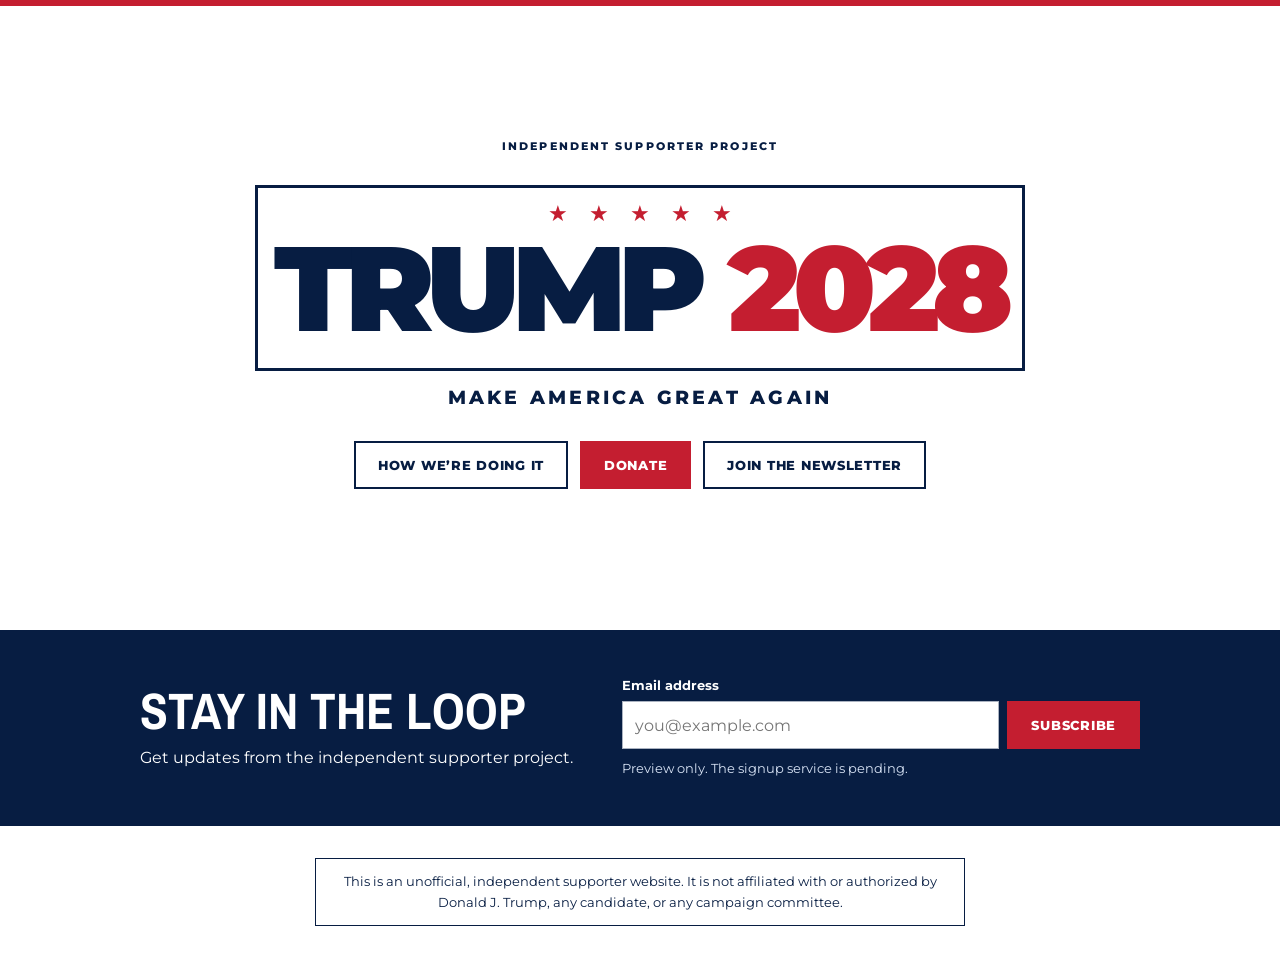
==== move-america-forward/index.html @ dd056a46 "Publish Move America Forward site" ====
<!doctype html>
<html lang="en">
<head>
  <meta charset="utf-8">
  <meta name="viewport" content="width=device-width, initial-scale=1">
  <meta name="description" content="An independent Trump 2028 supporter project.">
  <title>Trump 2028 | Independent Supporters</title>
  <link rel="preconnect" href="https://fonts.googleapis.com">
  <link rel="preconnect" href="https://fonts.gstatic.com" crossorigin>
  <link href="https://fonts.googleapis.com/css2?family=Archivo+Narrow:wght@700&family=Montserrat:wght@400;600;700;800;900&display=swap" rel="stylesheet">
  <link rel="stylesheet" href="styles.css">
  <script src="site.js" defer></script>
</head>
<body>
  <main>
    <section class="hero" aria-labelledby="headline">
      <p class="eyebrow">Independent supporter project</p>
      <div class="wordmark">
        <div class="stars" aria-hidden="true">★ ★ ★ ★ ★</div>
        <h1 id="headline">TRUMP <span>2028</span></h1>
      </div>
      <p class="slogan">Make America Great Again</p>
      <div class="actions">
        <a class="button button-outline" href="how.html">How we’re doing it</a>
        <a class="button" href="donate.html">Donate</a>
        <a class="button button-outline" href="#newsletter">Join the newsletter</a>
      </div>
    </section>
    <section class="newsletter" id="newsletter" aria-labelledby="newsletter-title">
      <div class="newsletter-inner">
        <div>
          <h2 id="newsletter-title">Stay in the loop</h2>
          <p>Get updates from the independent supporter project.</p>
        </div>
        <form id="signup">
          <label for="email">Email address</label>
          <div class="form-row">
            <input id="email" type="email" autocomplete="email" placeholder="you@example.com" required aria-describedby="signup-note">
            <button class="button" type="submit">Subscribe</button>
          </div>
          <p id="signup-note" role="status">Preview only. The signup service is pending.</p>
        </form>
      </div>
    </section>
  </main>
  <footer>
    <p class="disclaimer">This is an unofficial, independent supporter website. It is not affiliated with or authorized by Donald J. Trump, any candidate, or any campaign committee.</p>
  </footer>
</body>
</html>
---- move-america-forward/styles.css ----
:root {
  color-scheme: light;
  --navy: #071d42;
  --red: #c41e30;
  --red-hover: #a31524;
  font-family: Montserrat, Arial, sans-serif;
  color: var(--navy);
  background: #fff;
}

* { box-sizing: border-box; }
body { margin: 0; }
h1, h2, p { margin: 0; }
a { color: inherit; }
:focus-visible { outline: 3px solid #5085e3; outline-offset: 4px; }

.hero {
  display: grid;
  justify-items: center;
  align-content: center;
  min-height: clamp(490px, 70svh, 740px);
  padding: 64px 20px 72px;
  text-align: center;
  border-top: 6px solid var(--red);
}

.eyebrow {
  font-size: .69rem;
  font-weight: 800;
  letter-spacing: .19em;
  text-transform: uppercase;
}

.wordmark {
  width: min(100%, 770px);
  margin-top: 32px;
  padding: 12px 12px 17px;
  border: 3px solid var(--navy);
}

.stars {
  color: var(--red);
  font-size: clamp(.8rem, 3vw, 1.35rem);
  letter-spacing: .35em;
  text-indent: .35em;
}

.wordmark h1 {
  font-size: clamp(2rem, 10vw, 7.5rem);
  font-weight: 900;
  letter-spacing: -.065em;
  line-height: 1.04;
  white-space: nowrap;
}

.wordmark h1 span { color: var(--red); }

.slogan {
  margin-top: 15px;
  font-size: clamp(.76rem, 2vw, 1.19rem);
  font-weight: 800;
  letter-spacing: .17em;
  text-transform: uppercase;
}

.actions {
  display: flex;
  flex-wrap: wrap;
  justify-content: center;
  gap: 12px;
  margin-top: 32px;
}

.button {
  display: inline-flex;
  align-items: center;
  justify-content: center;
  min-height: 48px;
  padding: 11px 22px;
  border: 2px solid var(--red);
  background: var(--red);
  color: #fff;
  font: 800 .82rem Montserrat, Arial, sans-serif;
  letter-spacing: .055em;
  text-decoration: none;
  text-transform: uppercase;
  cursor: pointer;
}

.button:hover { background: var(--red-hover); border-color: var(--red-hover); }
.button-outline { color: var(--navy); background: #fff; border-color: var(--navy); }
.button-outline:hover { color: #fff; background: var(--navy); border-color: var(--navy); }
.button:disabled { color: #525d71; background: #f3f5f8; border-color: #aab2c0; cursor: default; }

.newsletter { background: var(--navy); color: #fff; padding: 47px 24px; }
.newsletter-inner {
  max-width: 1000px;
  margin-inline: auto;
  display: grid;
  grid-template-columns: 1fr minmax(0, 1.15fr);
  gap: 32px;
  align-items: center;
}

h2, .donation h1 {
  font: 700 clamp(2.05rem, 4vw, 3.25rem)/1 "Archivo Narrow", "Arial Narrow", Arial, sans-serif;
  text-transform: uppercase;
}

.newsletter p, .donation p { margin-top: 10px; line-height: 1.55; }
label { display: block; font-size: .83rem; font-weight: 700; margin-bottom: 8px; }
.form-row { display: flex; gap: 8px; }
input {
  flex: 1;
  min-width: 0;
  min-height: 48px;
  border: 1px solid #aab2c0;
  border-radius: 0;
  padding: 10px 12px;
  font: inherit;
}

#signup-note { font-size: .8rem; color: #d9e4f6; }
.donation { gap: 18px; }
.donation .back-link { font-size: .85rem; font-weight: 700; }
.plan { border-top: 6px solid var(--red); padding: 28px 24px 8px; }
.plan > * { display: block; max-width: 760px; margin-inline: auto; }
.plan .back-link { font-size: .85rem; font-weight: 700; }
.plan header { padding-block: 52px 36px; }
.plan h1 {
  margin-block: 12px;
  font: 700 clamp(2.75rem, 8vw, 5.5rem)/.98 "Archivo Narrow", Arial, sans-serif;
  text-transform: uppercase;
}
.plan p, .plan li { line-height: 1.65; }
.plan-steps { padding-inline-start: 1.4rem; }
.plan-steps li { padding: 12px 0 12px 8px; border-bottom: 1px solid #dce2ec; }
.plan-funding { background: #f3f5f8; border-top: 4px solid var(--red); margin-top: 36px; padding: clamp(20px, 5vw, 40px); }
.plan-funding p { margin-top: 12px; }
.plan-funding .actions { justify-content: flex-start; }
footer { padding: 32px 20px; text-align: center; font-size: .82rem; line-height: 1.6; }
footer p { max-width: 650px; margin-inline: auto; }
.disclaimer { border: 1px solid currentColor; padding: 12px 16px; margin-bottom: 12px; }

@media (max-width: 680px) {
  .newsletter-inner { grid-template-columns: 1fr; gap: 22px; }
}

@media (max-width: 390px) {
  .actions, .form-row { display: grid; width: 100%; }
}
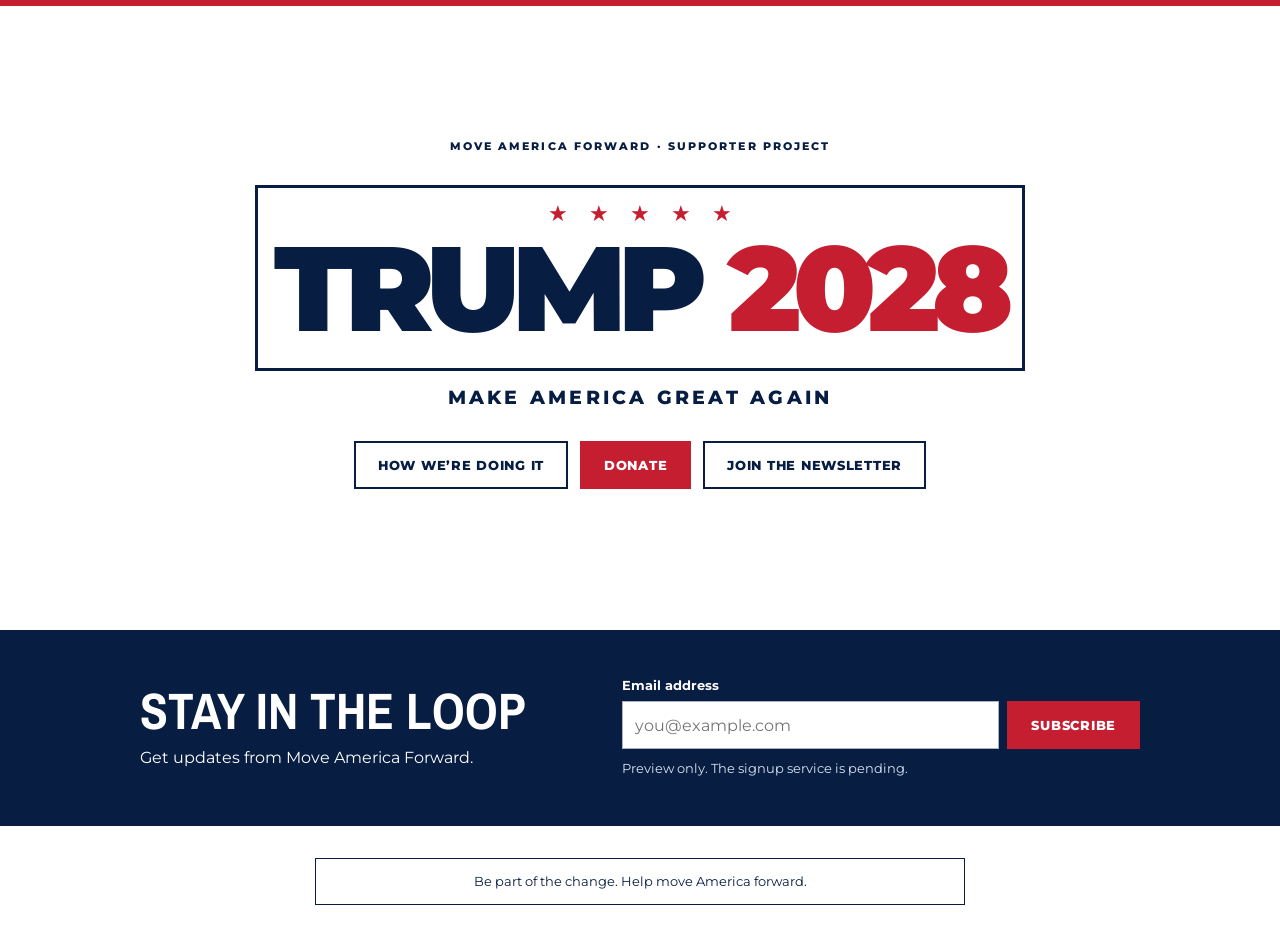
==== commit 45dfb526: "Use Move America Forward slogan across the site" ====
--- a/move-america-forward/index.html
+++ b/move-america-forward/index.html
@@ -3,8 +3,8 @@
 <head>
   <meta charset="utf-8">
   <meta name="viewport" content="width=device-width, initial-scale=1">
-  <meta name="description" content="An independent Trump 2028 supporter project.">
-  <title>Trump 2028 | Independent Supporters</title>
+  <meta name="description" content="Move America Forward, a Trump 2028 supporter project.">
+  <title>Trump 2028 | Move America Forward</title>
   <link rel="preconnect" href="https://fonts.googleapis.com">
   <link rel="preconnect" href="https://fonts.gstatic.com" crossorigin>
   <link href="https://fonts.googleapis.com/css2?family=Archivo+Narrow:wght@700&family=Montserrat:wght@400;600;700;800;900&display=swap" rel="stylesheet">
@@ -14,7 +14,7 @@
 <body>
   <main>
     <section class="hero" aria-labelledby="headline">
-      <p class="eyebrow">Independent supporter project</p>
+      <p class="eyebrow">Move America Forward · Supporter project</p>
       <div class="wordmark">
         <div class="stars" aria-hidden="true">★ ★ ★ ★ ★</div>
         <h1 id="headline">TRUMP <span>2028</span></h1>
@@ -30,7 +30,7 @@
       <div class="newsletter-inner">
         <div>
           <h2 id="newsletter-title">Stay in the loop</h2>
-          <p>Get updates from the independent supporter project.</p>
+          <p>Get updates from Move America Forward.</p>
         </div>
         <form id="signup">
           <label for="email">Email address</label>
@@ -44,7 +44,7 @@
     </section>
   </main>
   <footer>
-    <p class="disclaimer">This is an unofficial, independent supporter website. It is not affiliated with or authorized by Donald J. Trump, any candidate, or any campaign committee.</p>
+    <p class="disclaimer">Be part of the change. Help move America forward.</p>
   </footer>
 </body>
 </html>
